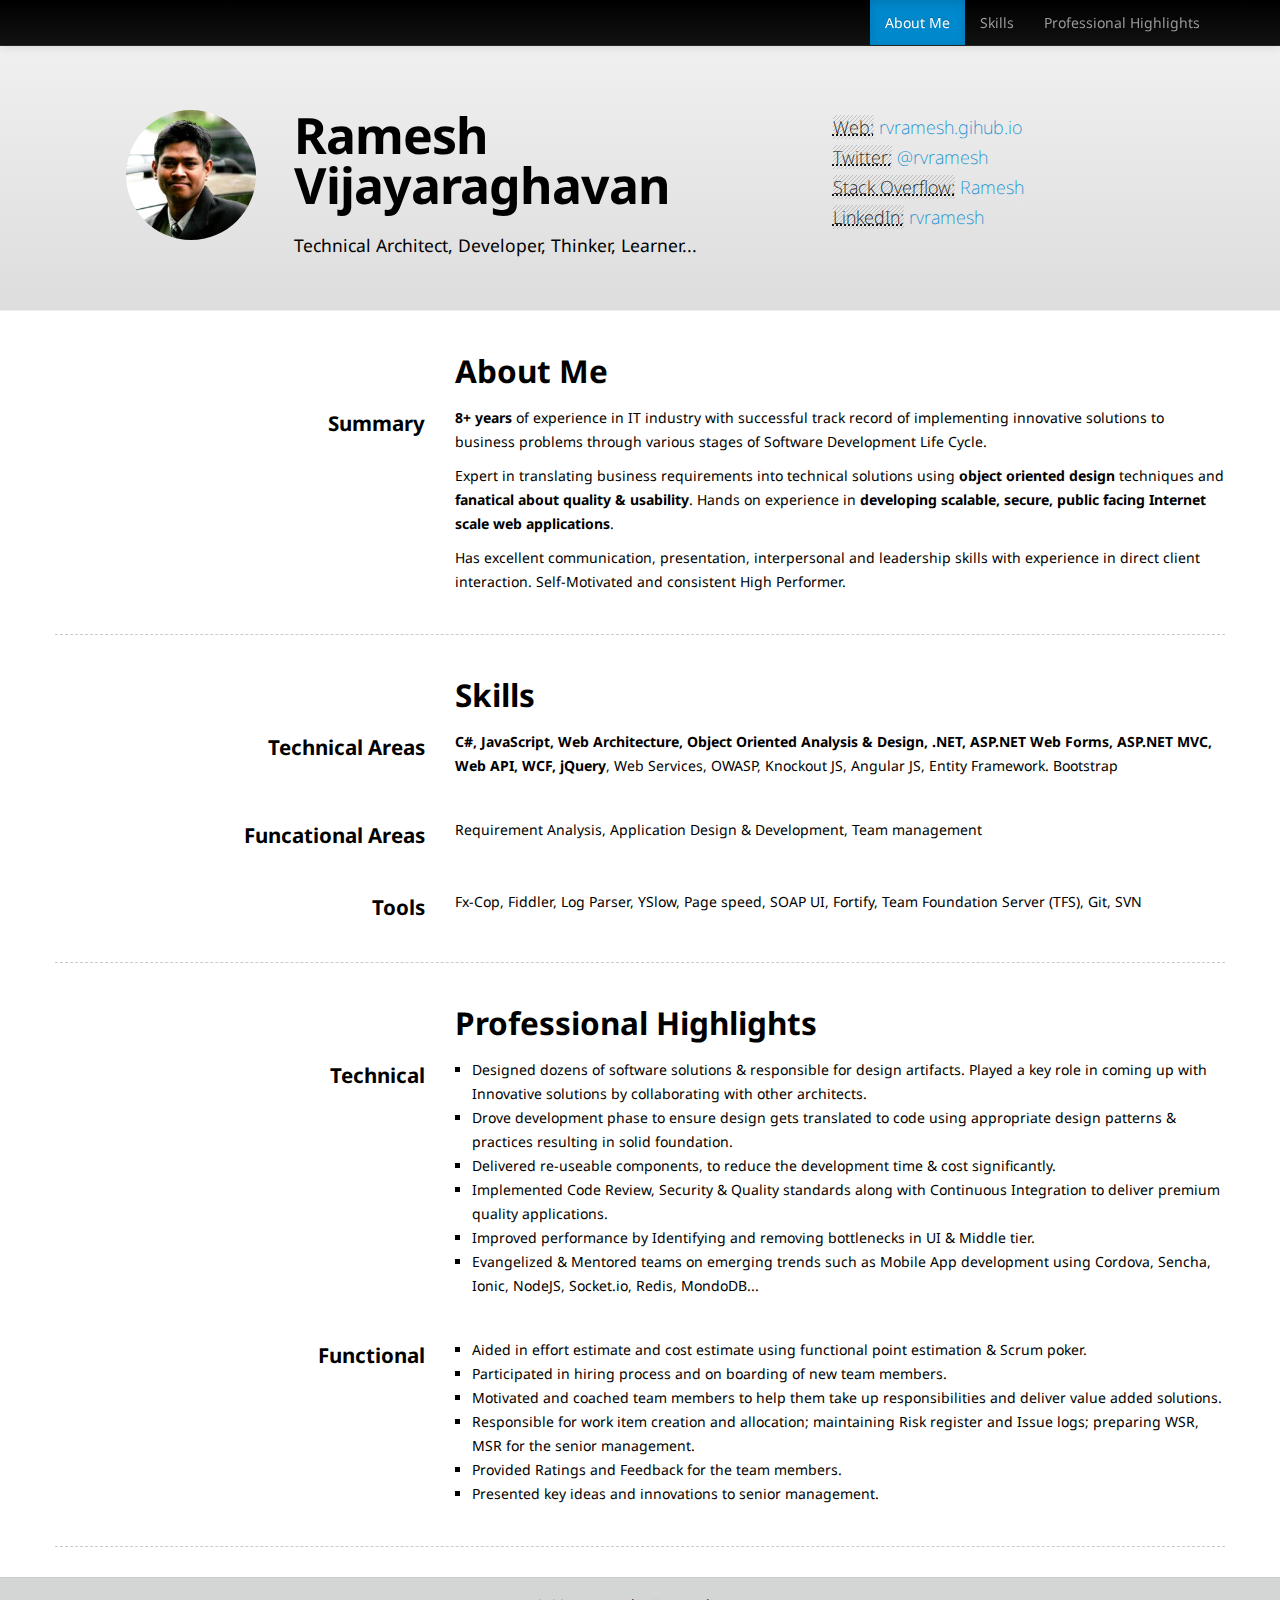
==== index.html @ 6afa9953 "Initial Commit" ====
<!DOCTYPE html>
<html lang="en">
<head>
	<meta charset="UTF-8">
	<title>Ramesh Vijayaraghavan</title>
    
    <meta name="description" content="Ramesh Vijayaraghavan skill sets">
    <meta name="author" content="Ramesh Vijayaraghavan">
    <meta name="viewport" content="width=device-width, initial-scale=1.0">
    
    <!-- CSS -->
    <link href="css/bootstrap.min.css" rel="stylesheet" media="screen">
    <link href="css/bootstrap-responsive.min.css" rel="stylesheet" media="screen"> 
    <link href="css/style.css" rel="stylesheet">
    
	<!-- Javascript not available -->   
    <noscript>
    	<link href="css/noscript.css" rel="stylesheet">
    </noscript>
    
    <!--[if lt IE 9]>
    <script src="//cdnjs.cloudflare.com/ajax/libs/html5shiv/3.7.2/html5shiv.js"></script>
    <![endif]-->
    
   <!-- To select the black text uncomment the following line -->
   
<!--    <link href="css/dark.css" rel="stylesheet"> -->
   
    
   <link href='http://fonts.googleapis.com/css?family=Droid+Sans:400,700' rel='stylesheet' type='text/css'>
</head>

<body>
	<a name="top"></a>
    
    <!-- 
    :::::::::::::::::::::::::::::::::::::::::::::::::::::::::::::::::::::::::::::::::::::::::::::::::::::::::::::::::::::::::::::::
    ::::: Navigation and displaying text when the screen is scrolled 
    :::::::::::::::::::::::::::::::::::::::::::::::::::::::::::::::::::::::::::::::::::::::::::::::::::::::::::::::::::::::::::::::
    -->
	<div class="navbar navbar-inverse navbar-fixed-top">
		<div class="navbar-inner">
            <div class="container">
            	<!-- This will display when the page is viewed on a mobile device -->
                <button type="button" class="btn btn-navbar" data-toggle="collapse" >
                <span class="icon-bar"></span>
                <span class="icon-bar"></span>
                <span class="icon-bar"></span>
                </button>                
              	<a class="brand me-name" href="#top">Ramesh Vijayaraghavan</a><!-- This text displays when the screen has been scrolled -->                
                <div class="nav-collapse collapse pull-right navigation">
                    <ul class="nav">
                      <li class="active first"><a href="#aboutme">About Me</a></li>
                      <li><a href="#skills">Skills</a></li>
                      <li><a href="#highlights">Professional Highlights</a></li>
                    </ul>
                </div><!-- nav-collapse -->
            </div><!-- container -->
		</div><!-- navbar-inner -->
    </div><!-- navbar -->

	<!-- 
    :::::::::::::::::::::::::::::::::::::::::::::::::::::::::::::::::::::::::::::::::::::::::::::::::::::::::::::::::::::::::::::::
    ::::: Hero information, where it displays profile picture and personal information
    :::::::::::::::::::::::::::::::::::::::::::::::::::::::::::::::::::::::::::::::::::::::::::::::::::::::::::::::::::::::::::::::
    -->
	<div class="hero">
		<div class="container">
			<div class="hero-unit me-details">
				<div class="row-fluid">
                    <div class="span2">
                        <div class="avatar">
                            <img width="130" height="151" src="images/me.jpg" alt="my photo"/>
                        </div>
                    </div><!-- span2 -->
                    <div class="span6">
                        <h1>Ramesh Vijayaraghavan</h1>
                        <h4>Technical Architect, Developer, Thinker, Learner...</h4>
<!--                        <ul class="social">
                            <li class="linked"><a href="#"></a></li>
                            <li class="twitter"><a href="#"></a></li>
                            <li class="stackoverflow"><a href="#"></a></li>
                            <li class="github"><a href="#"></a></li>
                        </ul>-->
                    </div><!-- span6 -->
                    <div class="span4">
                        <address>
                            <abbr title="Website">Web:</abbr> <a href="http://rvramesh.gihub.io/">rvramesh.gihub.io</a><br>
                            <abbr title="Twitter">Twitter:</abbr> <a href="http://twitter.com/rvramesh">@rvramesh</a><br>
                            <abbr title="Stack Overflow">Stack Overflow:</abbr> <a href="http://stackoverflow.com/users/30594/ramesh">Ramesh</a><br>
                            <abbr title="LinkedIn">LinkedIn:</abbr> <a href="https://in.linkedin.com/in/rvramesh">rvramesh</a><br>
                        </address>
                    </div><!-- span4 -->
				</div><!-- row-fluid -->
			</div> <!-- hero-unit -->
		</div><!-- container -->
	</div><!-- hero -->
    
    <div class="container">
	<!-- 
    :::::::::::::::::::::::::::::::::::::::::::::::::::::::::::::::::::::::::::::::::::::::::::::::::::::::::::::::::::::::::::::::
    ::::: Keypoints
    :::::::::::::::::::::::::::::::::::::::::::::::::::::::::::::::::::::::::::::::::::::::::::::::::::::::::::::::::::::::::::::::
    -->
    	<section>
			<div class="row">
                <div class="span4"></div><!-- Keep this div empty to align -->
                <div class="span8">
                  <a name="aboutme" class="division"></a><h2>About Me</h2>
                </div><!-- span8 -->
                <div class="span4">
                    <h3>Summary</h3>
                </div><!-- span4 -->      
                <div class="span8">          
                    <p><b>8+ years</b> of experience in IT industry with successful track record of implementing innovative solutions to business problems through various stages of Software Development Life Cycle.</p>
                    <p>Expert in translating business requirements into technical solutions using <b>object oriented design</b> techniques and <b>fanatical about quality & usability</b>. Hands on experience in <b>developing scalable, secure, public facing Internet scale web applications</b>.</p> 
                    <p>Has excellent communication, presentation, interpersonal and leadership skills with experience in direct client interaction. Self-Motivated and consistent High Performer.</p>
                </div><!-- span8 -->
             </div><!-- row -->
		</section>
      
		<hr>
 
 <section>
			<div class="row">
                <div class="span4"></div><!-- Keep this div empty to align -->
                <div class="span8">
                  <a name="skills" class="division"></a><h2>Skills</h2>
                </div><!-- span8 -->
                
                <div class="span4">
                    <h3>Technical Areas</h3>
                </div><!-- span4 -->      
                <div class="span8">          
                    <p><b>C#, JavaScript, Web Architecture, Object Oriented Analysis & Design, .NET, ASP.NET Web Forms, ASP.NET MVC, Web API, WCF, jQuery</b>, Web Services, OWASP, Knockout JS, Angular JS, Entity Framework. Bootstrap</p>
                </div><!-- span8 -->
            </div>
        	<div class="row">
                
                <div class="span4">
                    <h3>Funcational Areas</h3>
                </div><!-- span4 -->      
                <div class="span8">          
                    <p>Requirement Analysis, Application Design & Development, Team management</p>
                </div><!-- span8 -->
             </div><!-- row -->
         	<div class="row">
                
                <div class="span4">
                    <h3>Tools</h3>
                </div><!-- span4 -->      
                <div class="span8">          
                    <p>Fx-Cop, Fiddler, Log Parser, YSlow, Page speed, SOAP UI, Fortify, Team Foundation Server (TFS), Git, SVN</p>
                </div><!-- span8 -->
             </div><!-- row -->
		</section>
      
		<hr>
 	<!-- 
    :::::::::::::::::::::::::::::::::::::::::::::::::::::::::::::::::::::::::::::::::::::::::::::::::::::::::::::::::::::::::::::::
    ::::: Work experience
    :::::::::::::::::::::::::::::::::::::::::::::::::::::::::::::::::::::::::::::::::::::::::::::::::::::::::::::::::::::::::::::::
    -->     
      	<section>
			<div class="row">
            	<div class="span4"></div><!-- Keep this div empty to align -->
                <div class="span8">
                	<a name="highlights" class="division"></a><h2>Professional Highlights</h2>
                </div><!-- span8 --> 
                <div class="span4">
                	<h3>Technical</h3>
                </div><!-- span4 -->        
                <div class="span8">
                	<ul>
<li>Designed dozens of software solutions & responsible for design artifacts. Played a key role in coming up with Innovative solutions by collaborating with other architects.</li>
	<li>Drove development phase to ensure design gets translated to code using appropriate design patterns & practices resulting in solid foundation.</li>
	<li>Delivered re-useable components, to reduce the development time & cost significantly.</li>
	<li>Implemented Code Review, Security & Quality standards along with Continuous Integration to deliver premium quality applications.</li>
	<li>Improved performance by Identifying and removing bottlenecks in UI & Middle tier.</li>
	<li>Evangelized & Mentored teams on emerging trends such as Mobile App development using Cordova, Sencha, Ionic, NodeJS, Socket.io, Redis, MondoDB...</li> 

                  	</ul>      
                </div><!-- span8 --> 
			</div><!-- row --> 
        
			<div class="row">
                <div class="span4">
                    <h3>Functional</h3>
                </div><!-- span4 --> 
                <div class="span8">
                	<ul>
<li>Aided in effort estimate and cost estimate using functional point estimation & Scrum poker.</li>
<li>Participated in hiring process and on boarding of new team members.</li>
<li>Motivated and coached team members to help them take up responsibilities and deliver value added solutions.</li>
<li>Responsible for work item creation and allocation; maintaining Risk register and Issue logs; preparing WSR, MSR for the senior management.</li>
<li>Provided Ratings and Feedback for the team members. </li>
<li>Presented key ideas and innovations to senior management.</li>

                  	</ul>      
                </div><!-- span8 --> 
			</div><!-- row -->
		</section>
      
		<hr>
 

    </div> <!-- container -->
    
    <!-- 
    :::::::::::::::::::::::::::::::::::::::::::::::::::::::::::::::::::::::::::::::::::::::::::::::::::::::::::::::::::::::::::::::
    ::::: Footer
    :::::::::::::::::::::::::::::::::::::::::::::::::::::::::::::::::::::::::::::::::::::::::::::::::::::::::::::::::::::::::::::::
    -->    
    <footer>
    	<div class="container text-center">
        	<p>&copy; 2015 Ramesh Vijayaraghavan</p>
        </div>
     </footer>
     <a href="#top" class="go-to-top">Top</a>
     
    <!-- SCRIPTS -->
    <script src="js/jquery.js"></script>
	<script src="js/jquery.easing.min.js"></script>    
	<script src="js/scripts.js"></script>
    
</body>
</html>
---- css/style.css ----
/*
*/


/* 1. General */ 
body{ background-color:#e4e6e5; }
body, input, button, select, textarea, .navbar-search .search-query { font-family: 'Droid Sans', sans-serif; color:#444}
body, li, address{ line-height:24px }
hr{ margin:30px 0px; border-top:1px dashed #ccc; border-bottom:none}
ul, ol{ margin-left:17px}
li{ list-style: square}
::selection { background: #66c6f8; }
::-moz-selection { background: #66c6f8; }
.go-to-top{ background: #d6d6d4; position:fixed; right:0px; top:50%; margin-top:-20px; padding:20px 15px; font-weight:bold; font-size:20px; text-transform:uppercase; display:none}
h4 { 
  font-weight: normal;
  padding: 15px 0px;
}
/* 2. Navigation */
.navbar-inverse .brand { color:#fff}
.navbar-inner .container { position:relative; overflow:visible }
.navbar-inner .container .brand{ position:absolute; }
.navbar .nav > li { line-height: 25px; list-style:none }
.navbar .nav > li a { outline:none}
.navigation .nav li.active,.navigation .nav li.active>a  { background: #08c}
.navbar .nav > li.first a, .navbar .nav > li.first a:hover { background:none }
.navbar .brand { padding-top:10px; padding-bottom:10px; font-size:24px}
.navbar-inverse .navbar-inner {background-color: #444;
background-image: -moz-linear-gradient(top,#444,#111);
background-image: -webkit-gradient(linear,0 0,0 100%,from(#444),to(#111));
background-image: -webkit-linear-gradient(top,#444,#111);
background-image: -o-linear-gradient(top,#444,#111);
background-image: linear-gradient(to bottom,#444,#111);
background-repeat: repeat-x;
border-color: #252525;
filter: progid:DXImageTransform.Microsoft.gradient(startColorstr='#ff222222',endColorstr='#ff111111',GradientType=0);
}
/*.navigation .current-band { height: 5px; position: absolute; z-index: 0; background: #08c;}*/
.navbar-inverse .btn-navbar { color: #fff; text-shadow: none; background-color: #333; background-image: none; border-radius:0px; border:none; margin-right:15px; margin-top:6px }

/* 3. Hero */
.hero { background-color:#f3f3f3; margin-bottom:30px; border-bottom:1px solid #d5d5d5; display:none;
background-image: -moz-linear-gradient(top,#f3f3f3,#dddddd);
background-image: -webkit-gradient(linear,0 0,0 100%,from(#f3f3f3),to(#dddddd));
background-image: -webkit-linear-gradient(top,#f3f3f3,#dddddd);
background-image: -o-linear-gradient(top,#f3f3f3,#dddddd);
background-image: linear-gradient(to bottom,#f3f3f3,#dddddd);
background-repeat: repeat-x;}
.hero .hero-unit{ background-color: transparent; margin-bottom:0px; padding-top:110px; position:relative; padding-bottom: 30px;}
/*.hero-unit .span3{ float:right }*/
.hero-unit h1{ margin-top:0px; line-height:1; font-size:50px }
.hero-unit h2{ font-size:24.5px}
.hero-unit address{ line-height:30px; margin-top:2px}
.hero-unit abbr[title], .hero-unit abbr[data-original-title]{  display:inline-block; text-align:center; background: url(../images/bg-perpendicular.png) repeat; border-bottom:none; line-height:24px}
.hero-unit .avatar{  text-align: center; }
.hero-unit .avatar>img { border-radius: 100px; }

/* 4. Section */
section > .row { margin-bottom:30px }
section > .row > .span4{ text-align:right }
section > .row > .span4 h3{ margin:0px 0px 8px; line-height:34px; font-size:20.5px }
section > .row > .span8 h2{ margin-bottom:15px; }
section > .row > .span8 h2 span{  background: url(../images/bg-perpendicular.png) repeat #d6d6d4; height:17px; display:inline-block; width:24px; height:24px; margin-right:5px }
section > .row > .span4 > h4 {background: url(../images/bg-perpendicular.png) repeat; padding:2px 4px; width:auto; display:inline }
section > .row > .span4 > h5 { font-size:15.5px; margin-top:8px; color:#08c }


/* 5. Footer */
footer{ background-color:#d4d6d5; padding:15px 0px 5px; border-top:1px solid #ccc }


/* 6. Responsive */

/* Large desktop */

 
/* Portrait tablet to landscape and desktop */
@media (min-width: 768px) and (max-width: 979px) { 
	.hero .hero-unit h1{ font-size:42px}
	.hero .hero-unit h2{ font-size:28px}
	address{ font-size:16px}
	.nav-collapse .nav>li{ float:left}
	.nav-collapse, .nav-collapse.collapse{ overflow:hidden; height:auto}
	.navbar-fixed-top{ margin:0px}
	.navbar-fixed-top, .navbar-fixed-bottom{ position:fixed}
	.go-to-top{ display:none}
	.navbar-inverse .nav-collapse .nav > li > a:hover, .navbar-inverse .nav-collapse .nav > li > a:focus, .navbar-inverse .nav-collapse .dropdown-menu a:hover, .navbar-inverse .nav-collapse .dropdown-menu a:focus { background-color:transparent}
	.navbar-fixed-top .navbar-inner, .navbar-fixed-bottom .navbar-inner{ padding:0px}
	.nav-collapse .nav>li>a, .nav-collapse .dropdown-menu a{ font-weight:normal}
	.navigation .nav li.active a, .navigation .nav li.active > a:hover, .navigation .nav .active > a:focus, .navigation .nav li a:hover{ color:#fff}
	.hero .hero-unit{ padding:110px 0px 30px}
.navbar .btn-navbar {
  display: none;
}	
}
 
/* Landscape phone to portrait tablet */
@media (max-width: 767px) { 
	.hero .hero-unit{ padding:20px 20px 0px}
	.hero-unit .avatar{ margin-bottom:20px }
	.navbar-fixed-top{ margin:0px}
	section > .row > .span8 h2, section > .row > .span4 h3, section > .row > .span4 > h4{ margin-bottom:10px }
	section > .row > .span4 > h4{ display:block}
	section > .row > .span4{ text-align:left}
	.nav-collapse .nav>li>a, .nav-collapse .dropdown-menu a{ font-weight:normal; background:none}
/*	.nav-collapse, .nav-collapse.collapse{ //width:100%}*/
	.navbar-inner .container, .nav-collapse, .nav-collapse.collapse{ overflow:visible}
	.span6 .thumbnail{ width:356px}
	.span4 .thumbnail{ width:220px}
	.navigation{ display:none}
	.navigation .nav li.active a, .navigation .nav li.active > a:hover, .navigation .nav .active > a:focus{ background-image:none;color:#fff;}
	.navbar-fixed-top{ position:fixed }
	.navbar .nav{ z-index:6000; background-color:#111; margin-right:-5px; }
	.navbar .nav a:hover{ color:#fff!important}
	.hero-unit h1{ font-size:43px }
	.hero{ margin-top:73px}
	
	.me-details { text-align: center;}
 }
 
/* Landscape phones and down */
@media (max-width: 480px) { 
	.span6 .thumbnail, .span6 .thumbnail img{ width:220px}
	.span4 .thumbnail{ width:220px}
	.social li a{ width:39px; }
	.social li.facebook a{ background-position: -2px 0;}
	.social li.youtube a{ background-position: -54px 0;}
	.social li.twitter a{ background-position: -108px 0}
	.social li.linked a{ background-position: -168px 0}
	.social li.google a{ background-position: -222px 0}
	.social li.pinterest a{ background-position: -279px 0}
	.social li.facebook a:hover{ background-position: -2px -50px;}
	.social li.youtube a:hover{ background-position: -54px -50px;}
	.social li.twitter a:hover{ background-position: -108px -50px;}
	.social li.linked a:hover{ background-position: -168px -50px;}
	.social li.google a:hover{ background-position: -222px -50px; }
	.social li.pinterest a:hover{ background-position: -279px -50px;}
	.page .txt{ top:100%; width:auto}
	
}

@media print {
	h1, h2, h3, h4{line-height:30px!important; margin:0px 0px 10px 0px!important}
    .navbar, .go-to-top{ display:none!important}
	.hero-unit h1, .hero-unit h2, .hero-unit h3{ line-height:40px!important; margin:0px 0px 15px 0px!important }
	.hero-unit { margin-top:0px; position:relative; padding-top:0px!important }
	.hero-unit .avatar{ padding:0px}
	.hero-unit .span2{ position:absolute; top:0px; left:0px; }
	.hero-unit .span6, .hero-unit .span4 { margin-left:150px; }
	.hero-unit .span4 { margin-bottom:30px}
	.social{ display:none}
	section > .row > .span4{ text-align:left}
	section > .row > .span4 h3 { margin:0px}
	section > .row > .span4 > h4, section > .row > .span4 > h5 { display:inline}
	.row-fluid .thumbnails > li { list-style:none;}
	.row-fluid .thumbnails > li.span4 { display:inline;}
	.row-fluid .thumbnails > li.span4 a img { width:30%}
	.row-fluid .thumbnails li a { padding:0px; border:none}
	.row-fluid .thumbnails li .info { position:static; padding:0px}
	.row-fluid .thumbnails li a .hover, .row-fluid .thumbnails li a .info { display:none }
	.progress .bar {border-right:solid 10px #ccc!important}
	.contact .span4 form { display:none}
	
	
}


/* Black and white */
body{ color:#000; background-color:#fff }
.hero{ background-color:#ECE9E6; border-bottom-color:#eee}
.navbar-inverse .navbar-inner {
background-color: #000;
background-image: -moz-linear-gradient(top,#000,#111);
background-image: -webkit-gradient(linear,0 0,0 100%,from(#000),to(#111));
background-image: -webkit-linear-gradient(top,#000,#111);
background-image: -o-linear-gradient(top,#000,#111);
background-image: linear-gradient(to bottom,#000,#111);
background-repeat: repeat-x;
border-color: #252525;
filter: progid:DXImageTransform.Microsoft.gradient(startColorstr='#000000',endColorstr='#111111',GradientType=0);
}
---- css/noscript.css ----
/* This is in case javascript is not available */
.hero{ display:block }
.navigation .nav li.active a, .navigation , .navigation .nav .active > a:focus{ background:none; box-shadow:0px 0px; color:#999}
.nav li.active > a:hover{ color:#fff}
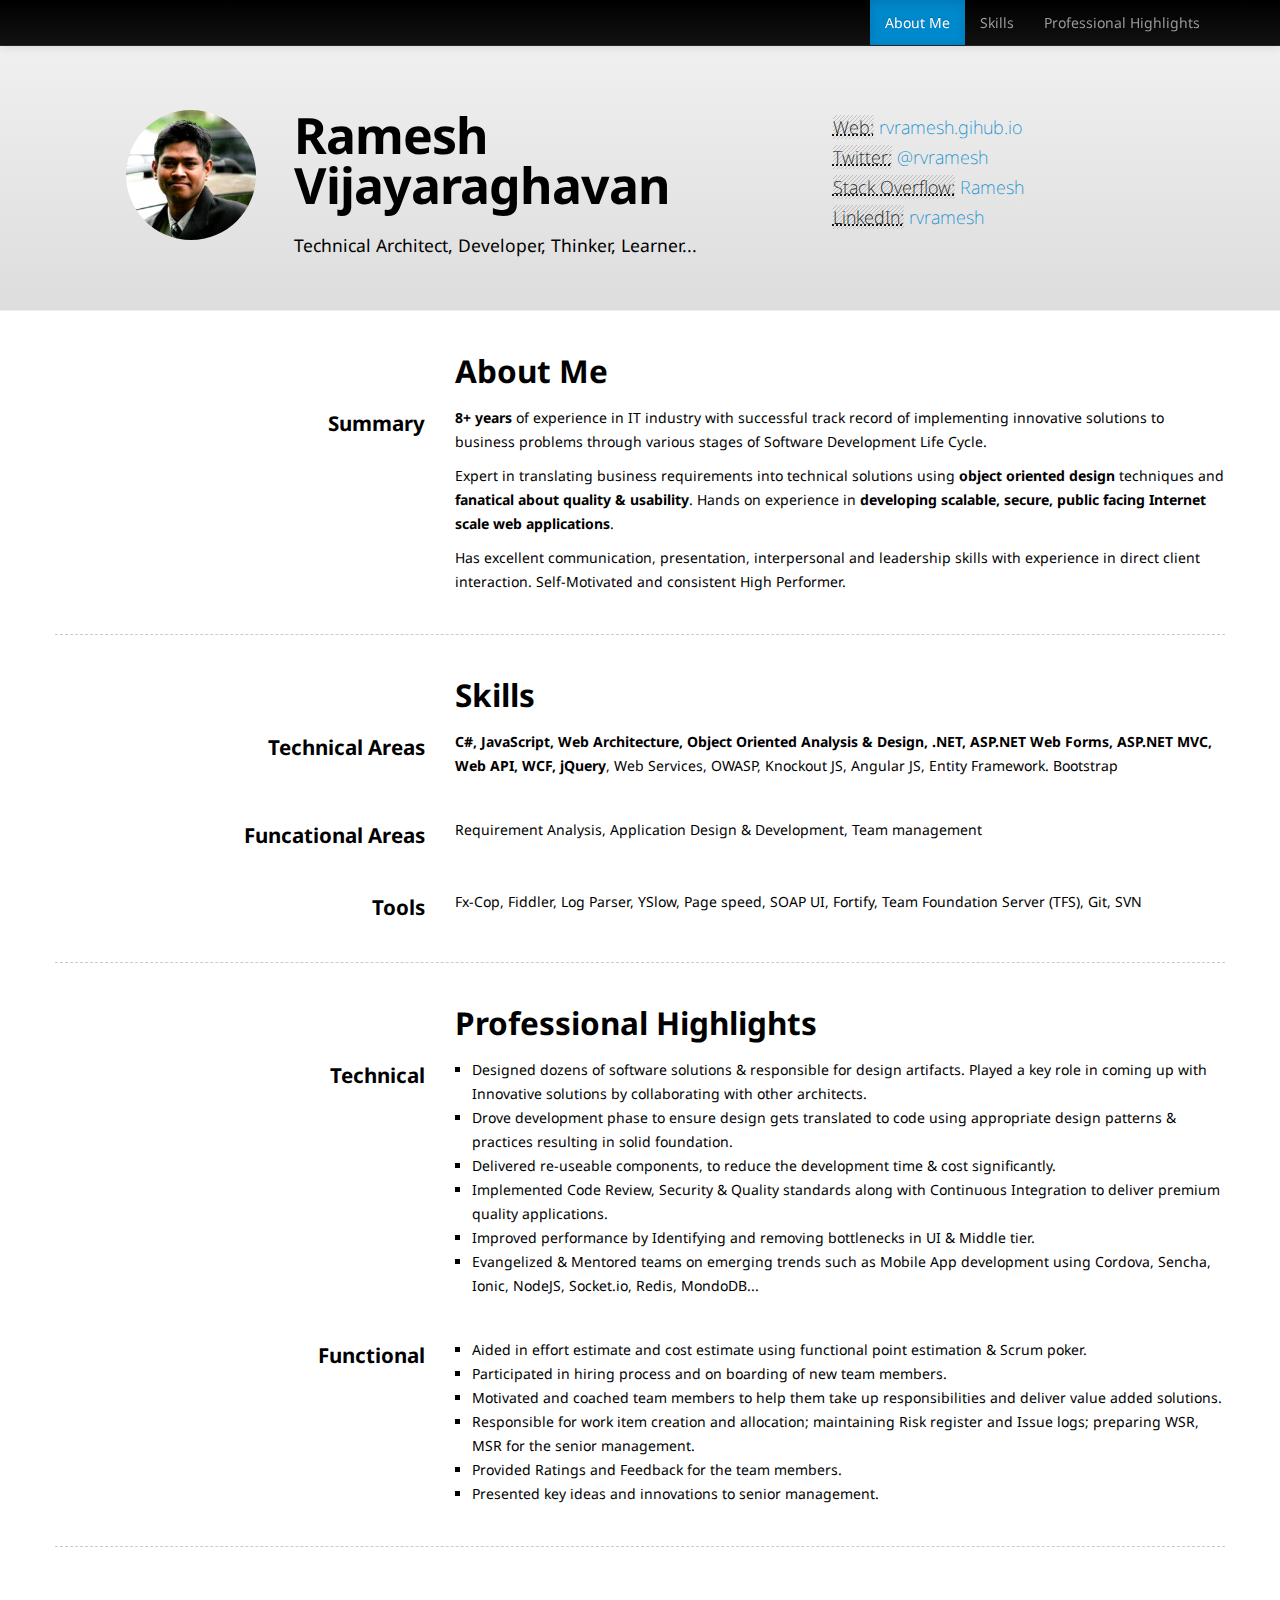
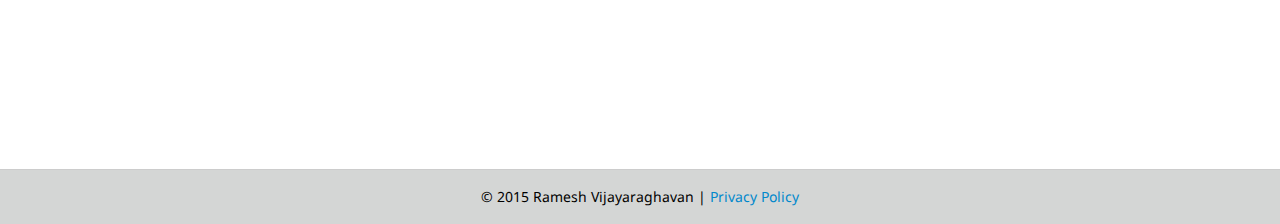
==== commit 5d928d3e: "Added Google Analytics" ====
--- a/index.html
+++ b/index.html
@@ -203,7 +203,7 @@
       
 		<hr>
  
-
+<br/><br/><br/><br/><br/><br/><br/><br/>
     </div> <!-- container -->
     
     <!-- 
@@ -213,15 +213,51 @@
     -->    
     <footer>
     	<div class="container text-center">
-        	<p>&copy; 2015 Ramesh Vijayaraghavan</p>
+        	<p>&copy; 2015 Ramesh Vijayaraghavan | <a href="#privacy" data-toggle="modal">Privacy Policy</a></p>
         </div>
+        
+        <div id="privacy" class="modal hide fade">
+  <div class="modal-header">
+    <button type="button" class="close" data-dismiss="modal" aria-hidden="true">&times;</button>
+    <h3>Privacy Policy</h3>
+  </div>
+  <div class="modal-body">
+        <section>
+        <p>The authors of the <em>rvramesh.github.io</em> web site (“we” or “us”) present this Privacy Policy to detail how data is collected, stored, and/or processed through use of the <em>rvramesh.github.io</em> web site (“the Site”). We do not collect, store, or process any personally identifying information about users of the Site or users of any products provided through the Site.</p>
+
+        <h3 id="use-of-cookies">Use of Cookies</h3>
+
+        <p>The Site may use small data files stored on your computer (“Cookies”) to keep track of user preferences. Additionally, the Site may use Cookies through third-party products, including Google Analytics and Google AdSense.</p>
+
+        <h3 id="google-analytics">Google Analytics</h3>
+
+        <p>Google Analytics is a web analysis service provided by Google, Inc. (“Google”). We use Google Analytics to gain insight into aggregated, non-identifying information regarding user actions on the Site. We use this data to aid us in creating a better experience for users of the Site. For more information, see <a href="http://www.google.com/policies/privacy/partners/">how Google uses data through its partners’ sites</a>.</p>
+
+        <p>Google provides a browser add-on that allows users of the Site to disable Google Analytics on the Site and/or other sites on the Internet. For more information, see: <a href="https://support.google.com/analytics/answer/181881">Google Analytics opt-out browser add-on</a></p>
+
+  </section>
+  </div>
+  <div class="modal-footer">
+    <a href="#" class="btn">Close</a>
+  </div>
+</div>
      </footer>
      <a href="#top" class="go-to-top">Top</a>
      
     <!-- SCRIPTS -->
     <script src="js/jquery.js"></script>
+        <script src="js/bootstrap.min.js"></script>
 	<script src="js/jquery.easing.min.js"></script>    
 	<script src="js/scripts.js"></script>
-    
+    <script>
+      (function(i,s,o,g,r,a,m){i['GoogleAnalyticsObject']=r;i[r]=i[r]||function(){
+      (i[r].q=i[r].q||[]).push(arguments)},i[r].l=1*new Date();a=s.createElement(o),
+      m=s.getElementsByTagName(o)[0];a.async=1;a.src=g;m.parentNode.insertBefore(a,m)
+      })(window,document,'script','//www.google-analytics.com/analytics.js','ga');
+    
+      ga('create', 'UA-63023169-1', 'auto');
+      ga('send', 'pageview');
+
+     </script>
 </body>
 </html>
--- a/css/style.css
+++ b/css/style.css
@@ -15,6 +15,10 @@
 h4 { 
   font-weight: normal;
   padding: 15px 0px;
+}
+
+.modal-body {
+	max-height: 300px;
 }
 /* 2. Navigation */
 .navbar-inverse .brand { color:#fff}
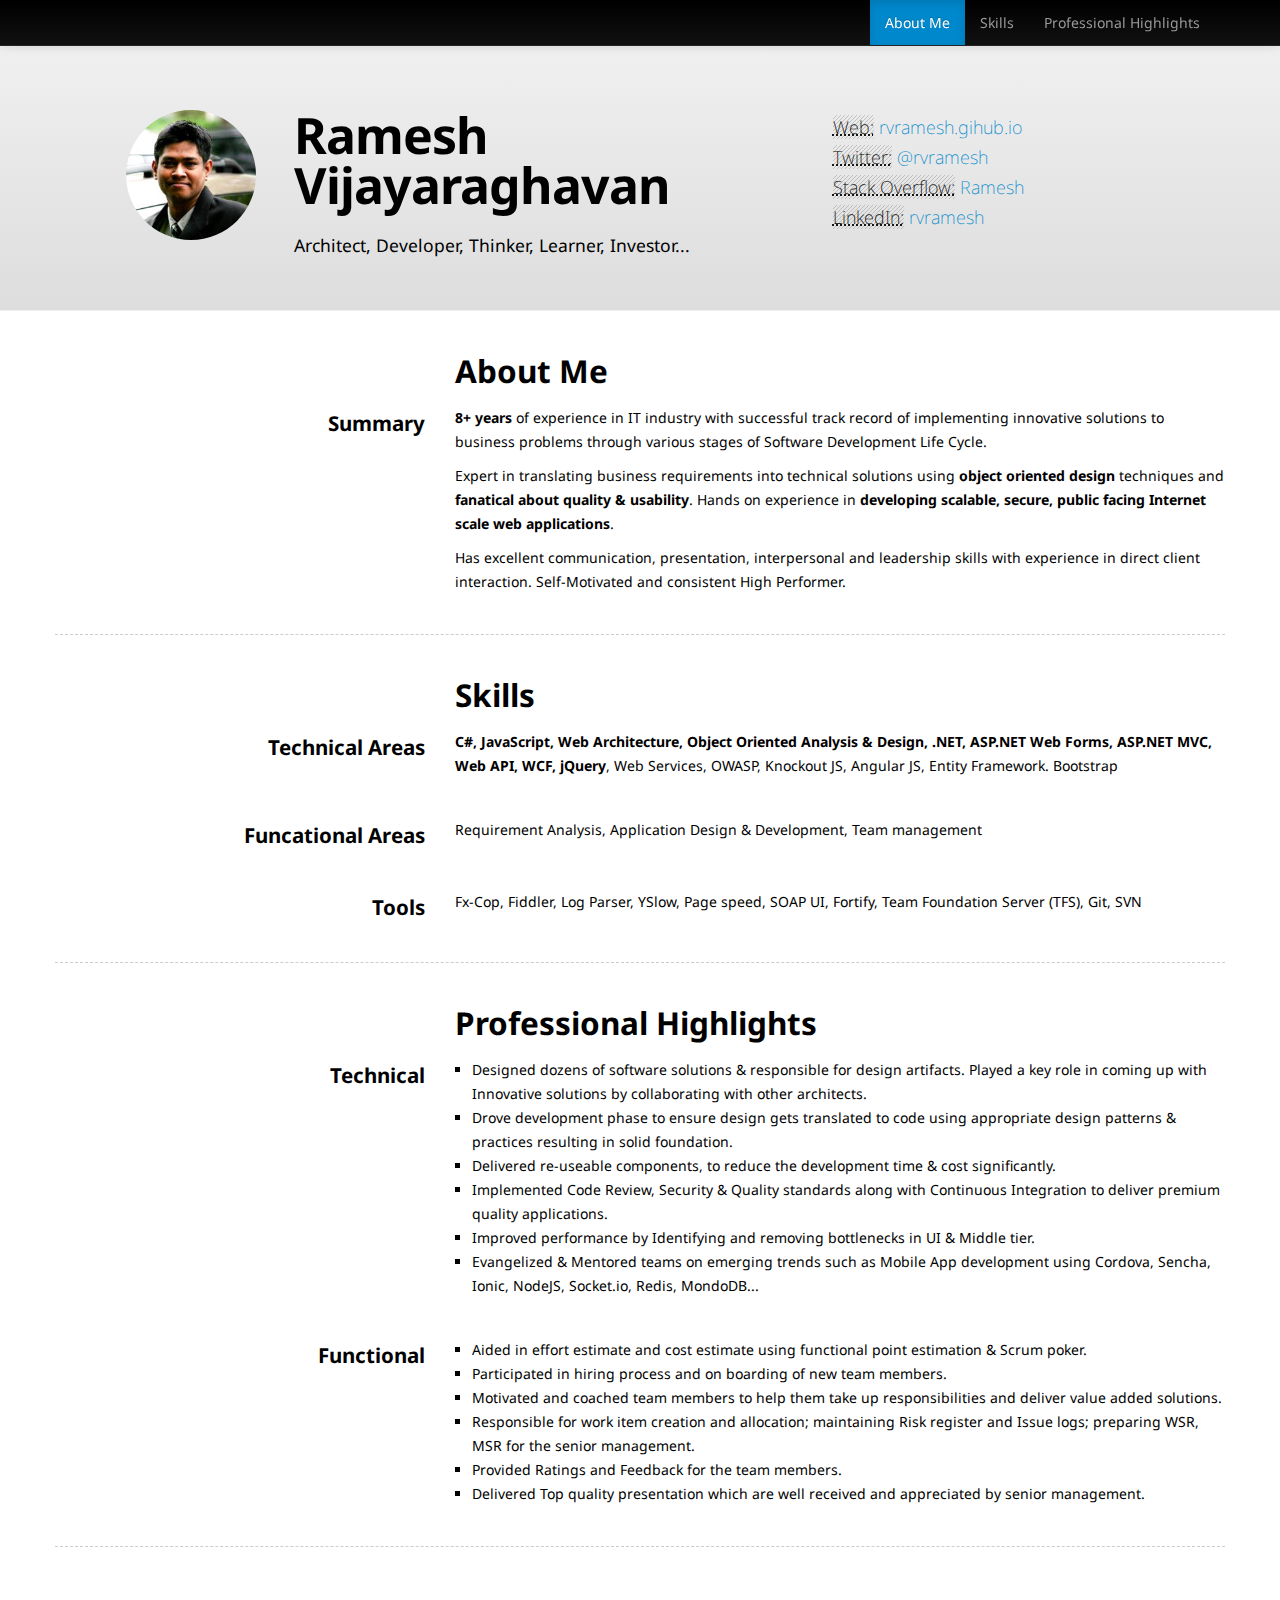
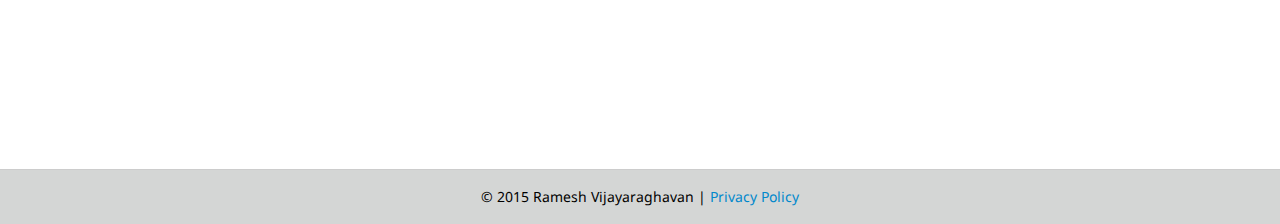
==== commit 6cac1f3f: "Fixed Privacy Modal Closing" ====
--- a/index.html
+++ b/index.html
@@ -75,7 +75,7 @@
                     </div><!-- span2 -->
                     <div class="span6">
                         <h1>Ramesh Vijayaraghavan</h1>
-                        <h4>Technical Architect, Developer, Thinker, Learner...</h4>
+                        <h4>Architect, Developer, Thinker, Learner, Investor...</h4>
 <!--                        <ul class="social">
                             <li class="linked"><a href="#"></a></li>
                             <li class="twitter"><a href="#"></a></li>
@@ -194,7 +194,7 @@
 <li>Motivated and coached team members to help them take up responsibilities and deliver value added solutions.</li>
 <li>Responsible for work item creation and allocation; maintaining Risk register and Issue logs; preparing WSR, MSR for the senior management.</li>
 <li>Provided Ratings and Feedback for the team members. </li>
-<li>Presented key ideas and innovations to senior management.</li>
+<li>Delivered Top quality presentation which are well received and appreciated by senior management.</li>
 
                   	</ul>      
                 </div><!-- span8 --> 
@@ -238,7 +238,7 @@
   </section>
   </div>
   <div class="modal-footer">
-    <a href="#" class="btn">Close</a>
+    <a href="#" data-dismiss="modal" class="btn">Close</a>
   </div>
 </div>
      </footer>
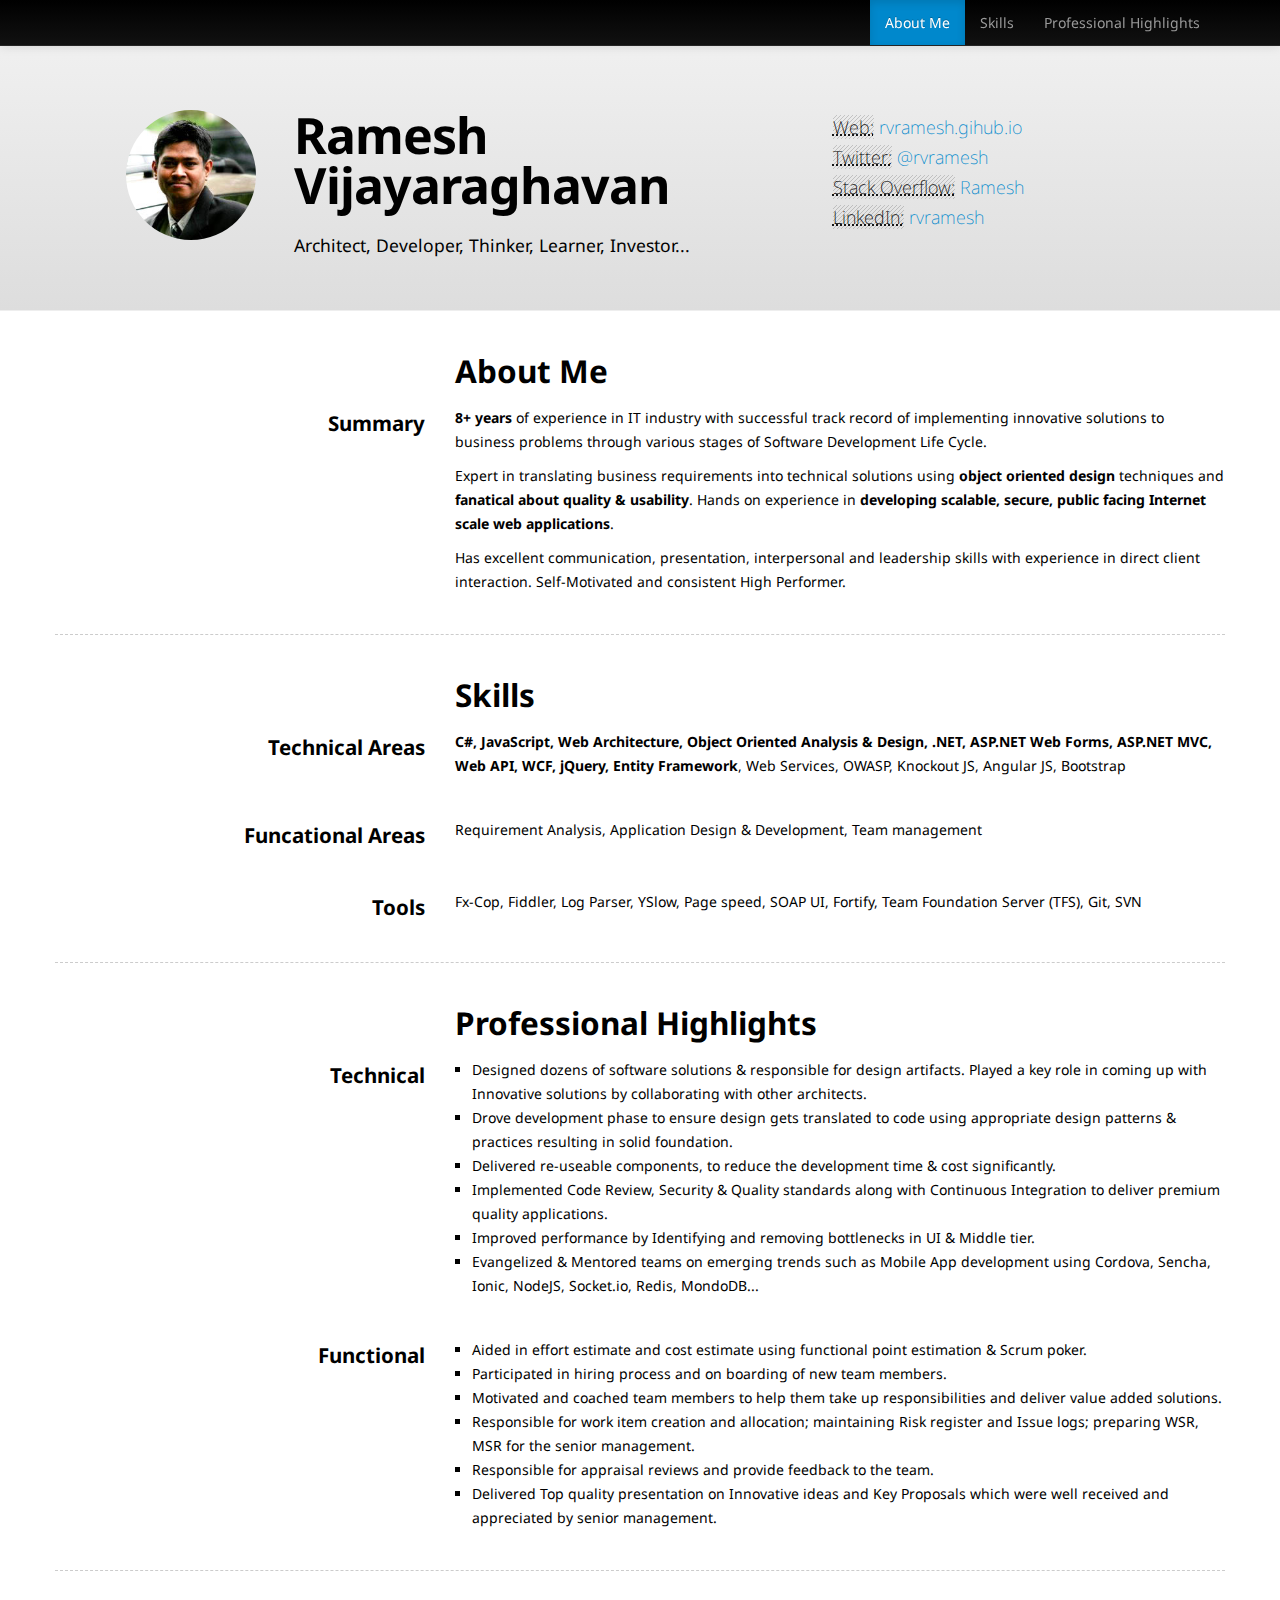
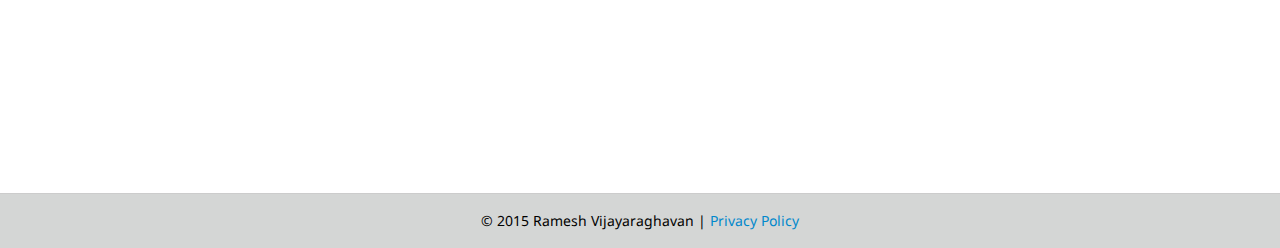
==== commit 81504f72: "re arraged skills" ====
--- a/index.html
+++ b/index.html
@@ -132,7 +132,7 @@
                     <h3>Technical Areas</h3>
                 </div><!-- span4 -->      
                 <div class="span8">          
-                    <p><b>C#, JavaScript, Web Architecture, Object Oriented Analysis & Design, .NET, ASP.NET Web Forms, ASP.NET MVC, Web API, WCF, jQuery</b>, Web Services, OWASP, Knockout JS, Angular JS, Entity Framework. Bootstrap</p>
+                    <p><b>C#, JavaScript, Web Architecture, Object Oriented Analysis & Design, .NET, ASP.NET Web Forms, ASP.NET MVC, Web API, WCF, jQuery, Entity Framework</b>, Web Services, OWASP, Knockout JS, Angular JS, Bootstrap</p>
                 </div><!-- span8 -->
             </div>
         	<div class="row">
@@ -193,8 +193,8 @@
 <li>Participated in hiring process and on boarding of new team members.</li>
 <li>Motivated and coached team members to help them take up responsibilities and deliver value added solutions.</li>
 <li>Responsible for work item creation and allocation; maintaining Risk register and Issue logs; preparing WSR, MSR for the senior management.</li>
-<li>Provided Ratings and Feedback for the team members. </li>
-<li>Delivered Top quality presentation which are well received and appreciated by senior management.</li>
+<li>Responsible for appraisal reviews and provide feedback to the team.</li>
+<li>Delivered Top quality presentation on Innovative ideas and Key Proposals which were well received and appreciated by senior management.</li>
 
                   	</ul>      
                 </div><!-- span8 --> 
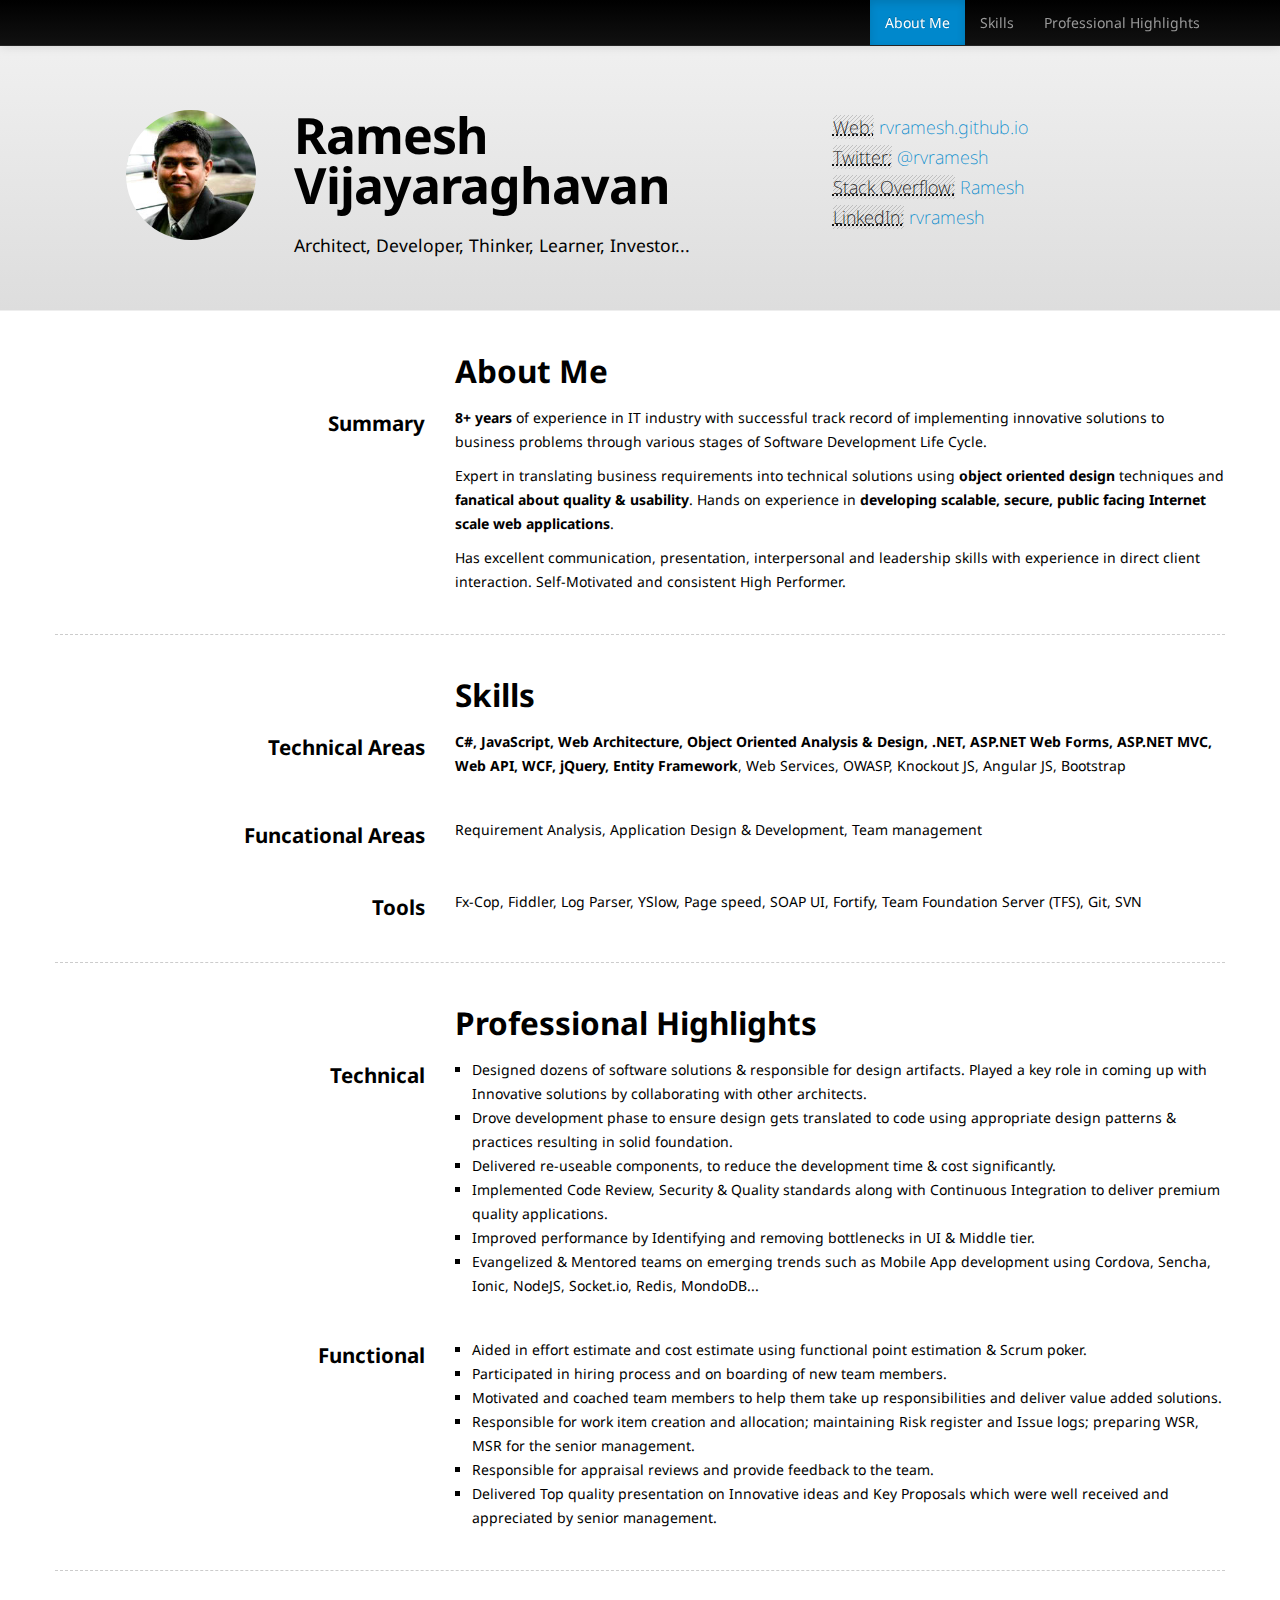
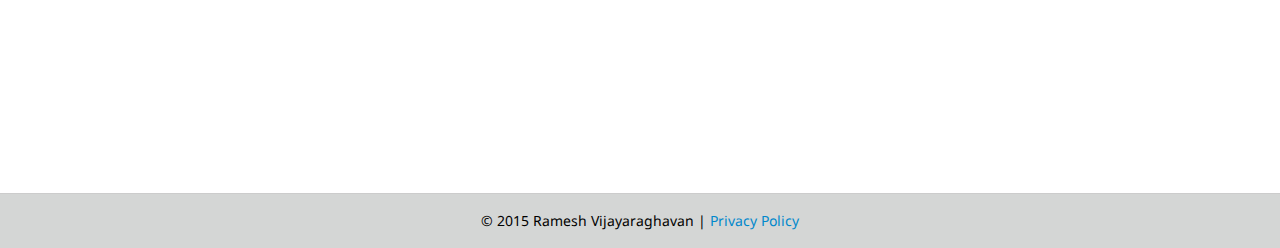
==== commit 0ebb77e4: "Fixed Github URL" ====
--- a/index.html
+++ b/index.html
@@ -85,7 +85,7 @@
                     </div><!-- span6 -->
                     <div class="span4">
                         <address>
-                            <abbr title="Website">Web:</abbr> <a href="http://rvramesh.gihub.io/">rvramesh.gihub.io</a><br>
+                            <abbr title="Website">Web:</abbr> <a href="http://rvramesh.github.io/">rvramesh.github.io</a><br>
                             <abbr title="Twitter">Twitter:</abbr> <a href="http://twitter.com/rvramesh">@rvramesh</a><br>
                             <abbr title="Stack Overflow">Stack Overflow:</abbr> <a href="http://stackoverflow.com/users/30594/ramesh">Ramesh</a><br>
                             <abbr title="LinkedIn">LinkedIn:</abbr> <a href="https://in.linkedin.com/in/rvramesh">rvramesh</a><br>
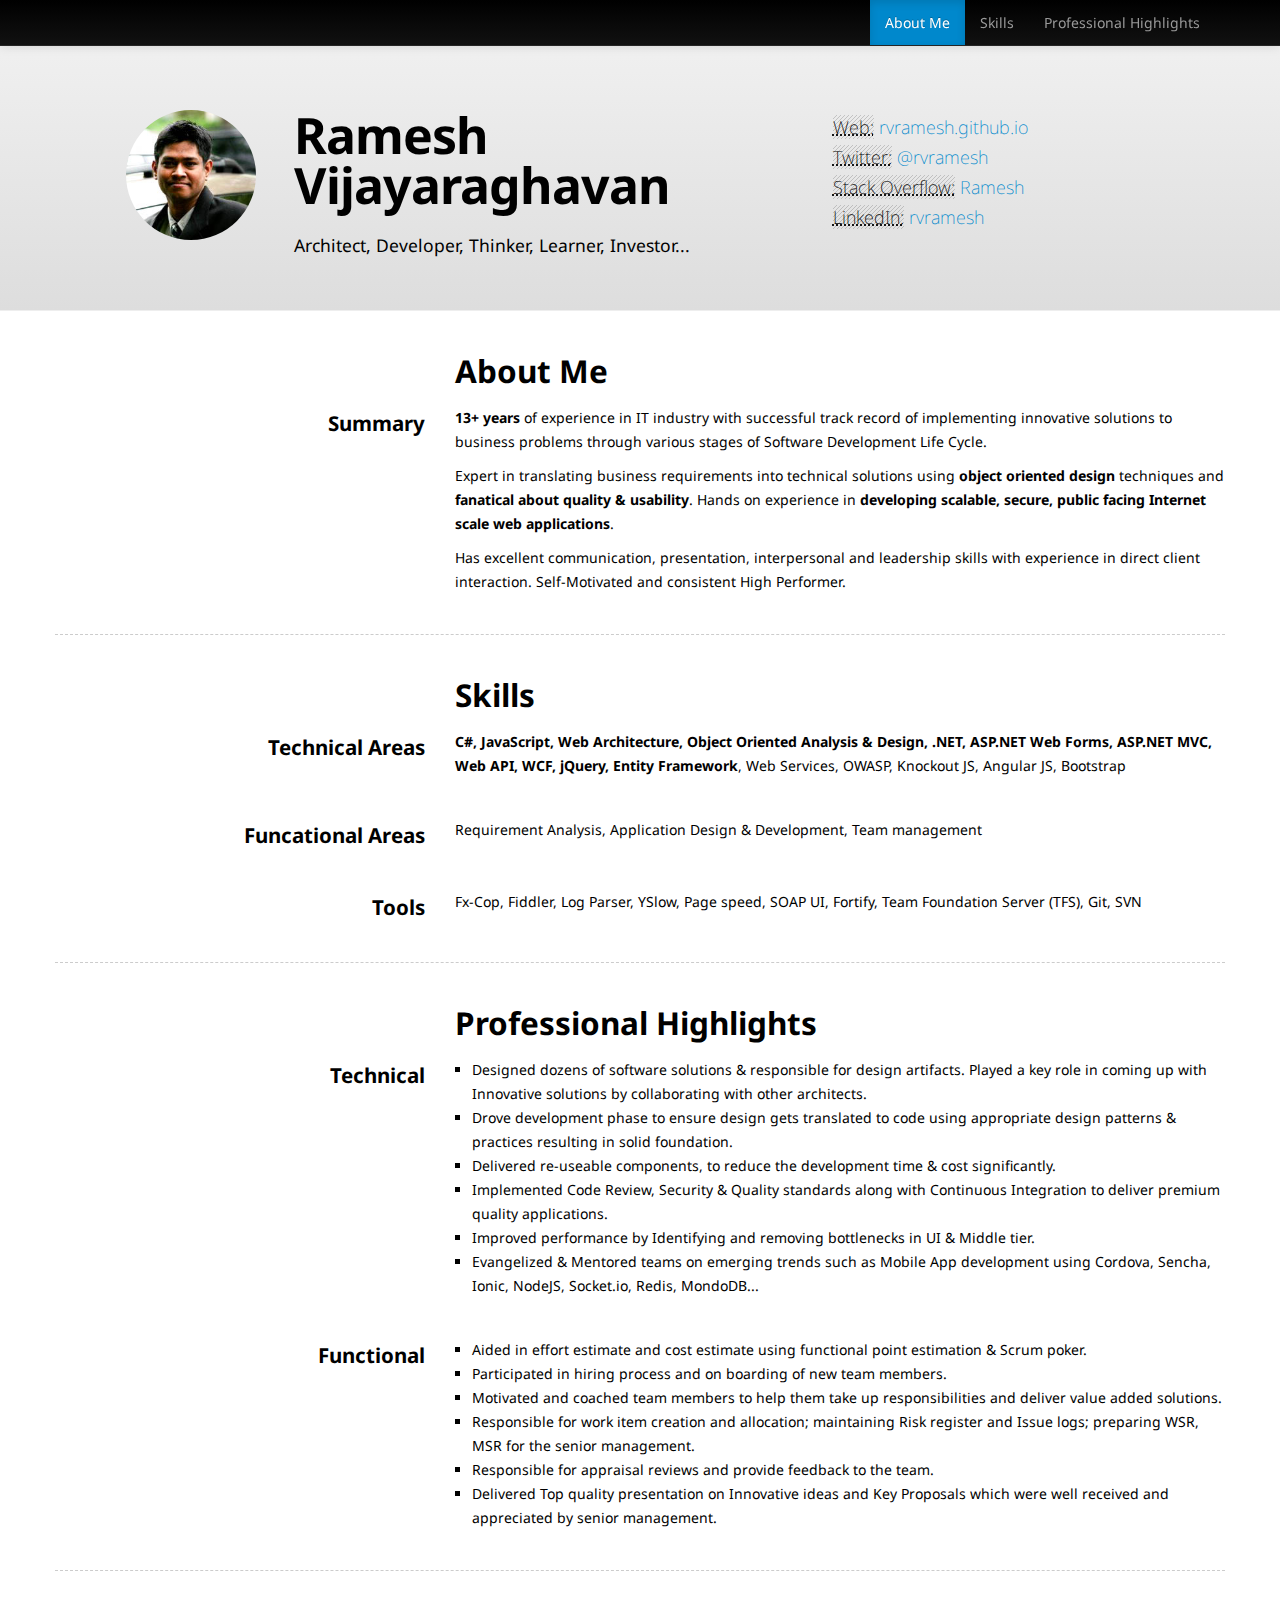
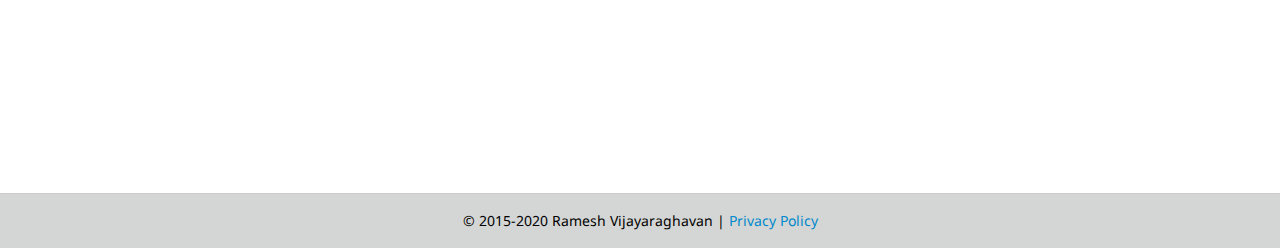
==== commit f3b74648: "Update index.html" ====
--- a/index.html
+++ b/index.html
@@ -27,7 +27,7 @@
 <!--    <link href="css/dark.css" rel="stylesheet"> -->
    
     
-   <link href='http://fonts.googleapis.com/css?family=Droid+Sans:400,700' rel='stylesheet' type='text/css'>
+   <link href='//fonts.googleapis.com/css?family=Droid+Sans:400,700' rel='stylesheet' type='text/css'>
 </head>
 
 <body>
@@ -112,7 +112,7 @@
                     <h3>Summary</h3>
                 </div><!-- span4 -->      
                 <div class="span8">          
-                    <p><b>8+ years</b> of experience in IT industry with successful track record of implementing innovative solutions to business problems through various stages of Software Development Life Cycle.</p>
+                    <p><b>13+ years</b> of experience in IT industry with successful track record of implementing innovative solutions to business problems through various stages of Software Development Life Cycle.</p>
                     <p>Expert in translating business requirements into technical solutions using <b>object oriented design</b> techniques and <b>fanatical about quality & usability</b>. Hands on experience in <b>developing scalable, secure, public facing Internet scale web applications</b>.</p> 
                     <p>Has excellent communication, presentation, interpersonal and leadership skills with experience in direct client interaction. Self-Motivated and consistent High Performer.</p>
                 </div><!-- span8 -->
@@ -213,7 +213,7 @@
     -->    
     <footer>
     	<div class="container text-center">
-        	<p>&copy; 2015 Ramesh Vijayaraghavan | <a href="#privacy" data-toggle="modal">Privacy Policy</a></p>
+        	<p>&copy; 2015-2020 Ramesh Vijayaraghavan | <a href="#privacy" data-toggle="modal">Privacy Policy</a></p>
         </div>
         
         <div id="privacy" class="modal hide fade">
@@ -249,15 +249,15 @@
         <script src="js/bootstrap.min.js"></script>
 	<script src="js/jquery.easing.min.js"></script>    
 	<script src="js/scripts.js"></script>
-    <script>
-      (function(i,s,o,g,r,a,m){i['GoogleAnalyticsObject']=r;i[r]=i[r]||function(){
-      (i[r].q=i[r].q||[]).push(arguments)},i[r].l=1*new Date();a=s.createElement(o),
-      m=s.getElementsByTagName(o)[0];a.async=1;a.src=g;m.parentNode.insertBefore(a,m)
-      })(window,document,'script','//www.google-analytics.com/analytics.js','ga');
-    
-      ga('create', 'UA-63023169-1', 'auto');
-      ga('send', 'pageview');
-
-     </script>
+   <script>
+  (function(i,s,o,g,r,a,m){i['GoogleAnalyticsObject']=r;i[r]=i[r]||function(){
+  (i[r].q=i[r].q||[]).push(arguments)},i[r].l=1*new Date();a=s.createElement(o),
+  m=s.getElementsByTagName(o)[0];a.async=1;a.src=g;m.parentNode.insertBefore(a,m)
+  })(window,document,'script','https://www.google-analytics.com/analytics.js','ga');
+
+  ga('create', 'UA-63023169-1', 'auto');
+  ga('send', 'pageview');
+
+   </script>
 </body>
 </html>
